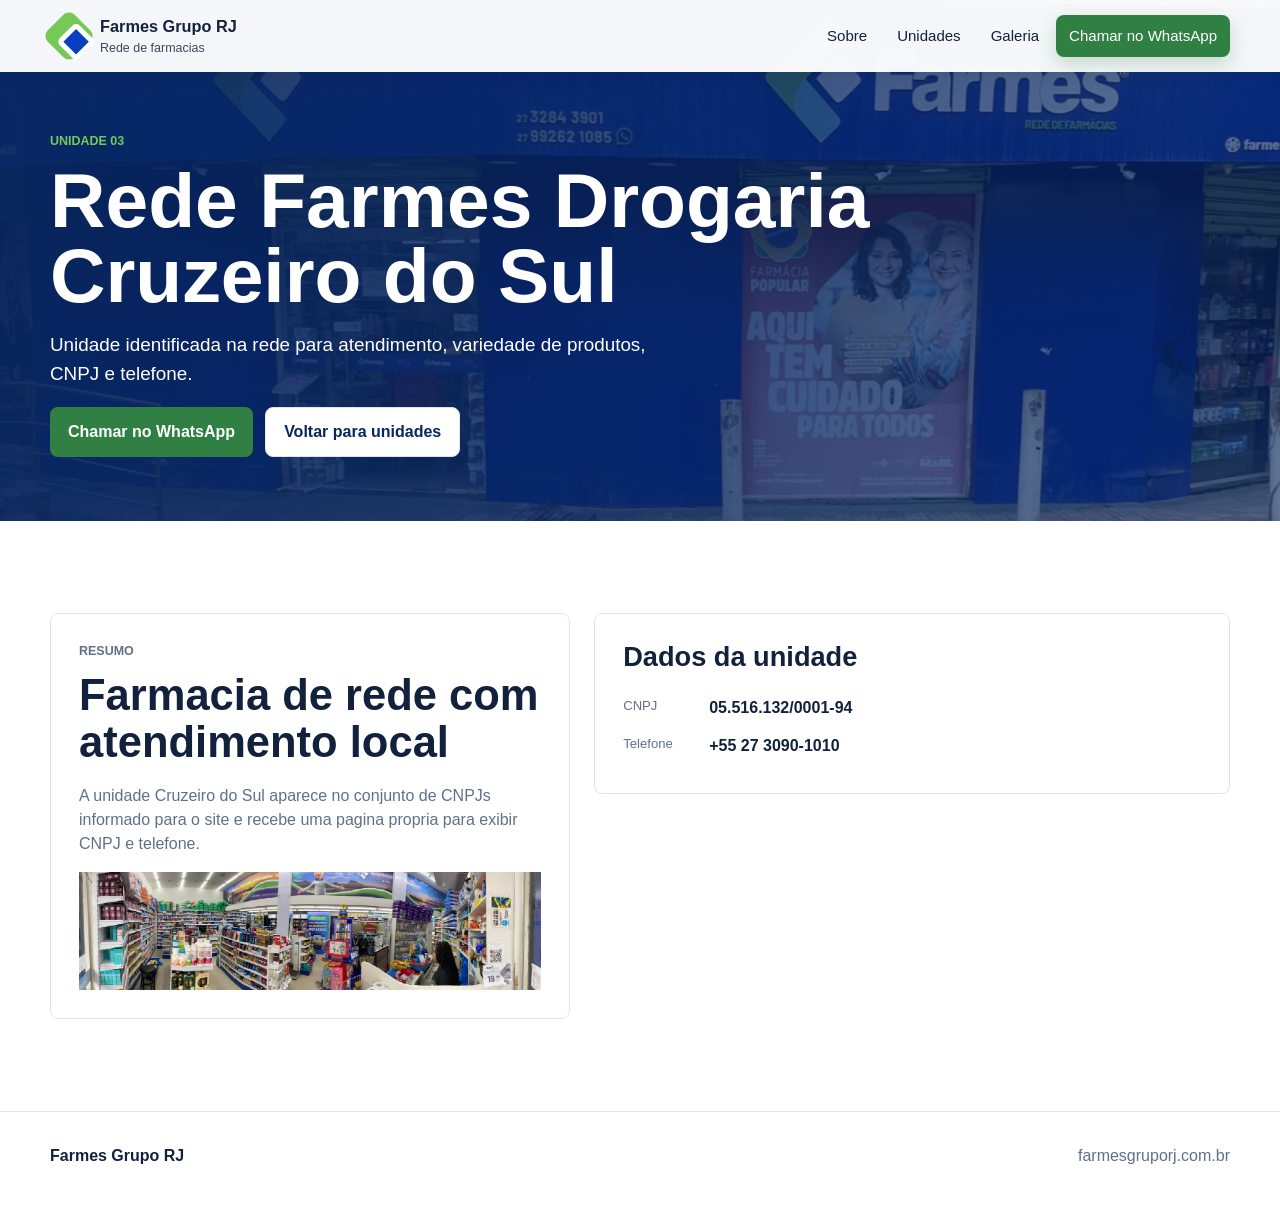
==== unidades/cruzeiro-do-sul.html @ f0ee7815 "initial commit" ====
<!doctype html>
<html lang="pt-BR">
  <head>
    <meta charset="utf-8">
    <meta name="viewport" content="width=device-width, initial-scale=1">
    <title>Rede Farmes Drogaria Cruzeiro do Sul | Farmes Grupo RJ</title>
    <meta name="description" content="Informacoes da unidade Rede Farmes Drogaria Cruzeiro do Sul, CNPJ 05.516.132/0001-94.">
    <meta property="og:title" content="Rede Farmes Drogaria Cruzeiro do Sul">
    <meta property="og:description" content="Pagina de informacao da unidade com CNPJ e telefone por WhatsApp.">
    <meta property="og:type" content="website">
    <meta property="og:url" content="https://farmesgruporj.com.br/unidades/cruzeiro-do-sul.html">
    <meta property="og:image" content="https://farmesgruporj.com.br/img/corredores-produtos.jpg">
    <link rel="canonical" href="https://farmesgruporj.com.br/unidades/cruzeiro-do-sul.html">
    <link rel="icon" href="../img/favicon.svg" type="image/svg+xml">
    <link rel="stylesheet" href="../style.css?v=3">
  </head>
  <body class="unit-page">
    <header class="site-header" data-header>
      <a class="brand" href="../index.html" aria-label="Farmes Grupo RJ"><span class="brand-mark" aria-hidden="true"></span><span><strong>Farmes Grupo RJ</strong><small>Rede de farmacias</small></span></a>
      <button class="nav-toggle" type="button" aria-expanded="false" aria-controls="site-nav"><span></span><span></span><span></span></button>
      <nav id="site-nav" class="site-nav" aria-label="Navegacao principal"><a href="../index.html#sobre">Sobre</a><a href="../index.html#unidades">Unidades</a><a href="../index.html#galeria">Galeria</a><a class="nav-cta" href="https://wa.me/552730901010" target="_blank" rel="noopener">Chamar no WhatsApp</a></nav>
    </header>
    <main>
      <section class="unit-hero">
        <p class="eyebrow">Unidade 03</p>
        <h1>Rede Farmes Drogaria Cruzeiro do Sul</h1>
        <p class="hero-copy">Unidade identificada na rede para atendimento, variedade de produtos, CNPJ e telefone.</p>
        <div class="unit-actions"><a href="https://wa.me/552730901010" target="_blank" rel="noopener">Chamar no WhatsApp</a><a href="../index.html#unidades">Voltar para unidades</a></div>
      </section>
      <section class="section unit-detail">
        <article class="unit-summary"><p class="eyebrow">Resumo</p><h2>Farmacia de rede com atendimento local</h2><p>A unidade Cruzeiro do Sul aparece no conjunto de CNPJs informado para o site e recebe uma pagina propria para exibir CNPJ e telefone.</p><img src="../img/corredores-produtos.jpg" alt="Corredores com produtos de farmacia"></article>
        <article class="data-panel">
          <h2>Dados da unidade</h2>
          <dl>
            <div><dt>CNPJ</dt><dd>05.516.132/0001-94</dd></div>
            <div><dt>Telefone</dt><dd>+55 27 3090-1010</dd></div>
          </dl>
        </article>
      </section>
    </main>
    <footer class="site-footer"><strong>Farmes Grupo RJ</strong><p>farmesgruporj.com.br</p></footer>
    <script src="../script.js?v=2"></script>
  </body>
</html>
---- style.css ----
:root {
  --blue: #073fc0;
  --blue-dark: #08265f;
  --blue-900: #061844;
  --green: #77c957;
  --green-dark: #318043;
  --ink: #12223d;
  --muted: #617087;
  --line: #dfe5ef;
  --paper: #f7f9fc;
  --paper-strong: #eef3f8;
  --white: #ffffff;
  --accent: #f4c542;
  --shadow: 0 14px 34px rgba(8, 38, 95, 0.12);
}

* {
  box-sizing: border-box;
}

html {
  scroll-behavior: smooth;
}

body {
  margin: 0;
  color: var(--ink);
  background: var(--paper);
  font-family: Arial, Helvetica, sans-serif;
  line-height: 1.5;
}

img {
  display: block;
  width: 100%;
}

a {
  color: inherit;
  text-decoration: none;
}

.site-header {
  position: fixed;
  inset: 0 0 auto;
  z-index: 20;
  display: flex;
  align-items: center;
  justify-content: space-between;
  min-height: 72px;
  padding: 12px max(22px, calc((100vw - 1180px) / 2));
  color: var(--white);
  background: linear-gradient(180deg, rgba(6, 24, 68, 0.84), rgba(6, 24, 68, 0));
  transition: background 180ms ease, box-shadow 180ms ease;
}

.site-header.is-scrolled,
.unit-page .site-header {
  background: rgba(255, 255, 255, 0.96);
  color: var(--ink);
  box-shadow: 0 1px 18px rgba(18, 34, 61, 0.12);
}

.brand {
  display: inline-flex;
  align-items: center;
  gap: 12px;
  min-width: 210px;
}

.brand-mark {
  position: relative;
  width: 38px;
  height: 38px;
  border-radius: 8px;
  background: var(--green);
  transform: rotate(45deg);
}

.brand-mark::after {
  content: "";
  position: absolute;
  width: 18px;
  height: 18px;
  right: -4px;
  bottom: 6px;
  border-radius: 5px;
  background: var(--blue);
  border: 5px solid var(--white);
}

.brand strong,
.brand small {
  display: block;
}

.brand strong {
  font-size: 1.02rem;
}

.brand small {
  color: currentColor;
  font-size: 0.78rem;
  opacity: 0.82;
}

.site-nav {
  display: flex;
  align-items: center;
  gap: 4px;
  font-size: 0.94rem;
}

.site-nav a {
  padding: 10px 13px;
  border-radius: 8px;
}

.site-nav a:hover,
.site-nav a:focus-visible {
  background: rgba(119, 201, 87, 0.18);
  outline: none;
}

.nav-cta {
  color: var(--white);
  background: var(--green-dark);
  box-shadow: 0 8px 20px rgba(49, 128, 67, 0.24);
}

.nav-toggle {
  display: none;
  width: 42px;
  height: 42px;
  border: 1px solid currentColor;
  border-radius: 8px;
  color: inherit;
  background: transparent;
}

.nav-toggle span {
  display: block;
  width: 18px;
  height: 2px;
  margin: 4px auto;
  background: currentColor;
}

.hero {
  position: relative;
  min-height: 82vh;
  display: grid;
  align-items: end;
  overflow: hidden;
}

.hero picture,
.hero img,
.hero-overlay {
  position: absolute;
  inset: 0;
  height: 100%;
}

.hero img {
  object-fit: cover;
}

.hero-overlay {
  background:
    linear-gradient(90deg, rgba(6, 24, 68, 0.92), rgba(8, 38, 95, 0.50), rgba(8, 38, 95, 0.18)),
    linear-gradient(0deg, rgba(18, 34, 61, 0.48), rgba(18, 34, 61, 0.02) 48%);
}

.hero-content {
  position: relative;
  width: min(100%, 1180px);
  margin: 0 auto;
  padding: 150px 22px 82px;
  color: var(--white);
}

.eyebrow {
  margin: 0 0 12px;
  color: var(--green);
  font-size: 0.78rem;
  font-weight: 700;
  letter-spacing: 0;
  text-transform: uppercase;
}

h1,
h2,
h3,
p {
  margin-top: 0;
}

h1 {
  margin-bottom: 18px;
  max-width: 760px;
  font-size: clamp(3rem, 7vw, 6.4rem);
  line-height: 0.98;
  letter-spacing: 0;
}

h2 {
  margin-bottom: 18px;
  font-size: clamp(1.9rem, 3.4vw, 3rem);
  line-height: 1.08;
  letter-spacing: 0;
}

h3 {
  margin-bottom: 12px;
  font-size: 1.18rem;
  line-height: 1.22;
}

.hero-copy {
  max-width: 620px;
  font-size: 1.18rem;
}

.hero-actions,
.card-actions,
.unit-actions {
  display: flex;
  flex-wrap: wrap;
  gap: 12px;
}

.button,
.card-actions a,
.unit-actions a {
  display: inline-flex;
  align-items: center;
  justify-content: center;
  min-height: 44px;
  padding: 12px 18px;
  border-radius: 8px;
  font-weight: 700;
  transition: transform 160ms ease, box-shadow 160ms ease, background 160ms ease;
}

.button:hover,
.card-actions a:hover,
.unit-actions a:hover,
.button:focus-visible,
.card-actions a:focus-visible,
.unit-actions a:focus-visible {
  transform: translateY(-1px);
  outline: none;
}

.button.primary,
.unit-actions a:first-child {
  color: var(--white);
  background: var(--green-dark);
}

.button.secondary,
.unit-actions a:last-child {
  color: var(--white);
  border: 1px solid rgba(255, 255, 255, 0.8);
  background: rgba(255, 255, 255, 0.14);
}

.section {
  padding: clamp(54px, 8vw, 92px) max(22px, calc((100vw - 1180px) / 2));
  background: var(--white);
}

.intro-band {
  display: grid;
  grid-template-columns: repeat(3, minmax(0, 1fr));
  gap: 0;
  padding-top: 0;
  padding-bottom: 0;
  background: var(--blue-900);
}

.metric {
  min-height: 120px;
  padding: 28px 30px;
  color: var(--white);
  border-right: 1px solid rgba(255, 255, 255, 0.14);
  background: transparent;
}

.metric strong {
  display: block;
  margin-bottom: 4px;
  color: var(--accent);
  font-size: 1.8rem;
}

.split {
  display: grid;
  grid-template-columns: minmax(260px, 0.85fr) minmax(280px, 1.15fr);
  gap: clamp(28px, 6vw, 90px);
  align-items: start;
}

.rich-text {
  color: var(--muted);
  font-size: 1.05rem;
  max-width: 720px;
}

.services,
.units {
  background: var(--paper-strong);
}

.section-heading {
  max-width: 780px;
  margin-bottom: 34px;
}

.section-heading p:not(.eyebrow) {
  color: var(--muted);
}

.service-grid,
.unit-grid {
  display: grid;
  grid-template-columns: repeat(4, minmax(0, 1fr));
  gap: 14px;
}

.service-grid article,
.unit-card {
  min-height: 100%;
  padding: 24px;
  border: 1px solid var(--line);
  border-radius: 8px;
  background: var(--white);
}

.service-grid span {
  display: inline-flex;
  align-items: center;
  justify-content: center;
  width: 38px;
  height: 38px;
  margin-bottom: 22px;
  border-radius: 8px;
  color: var(--blue-dark);
  background: rgba(119, 201, 87, 0.24);
  font-weight: 700;
}

.service-grid p,
.unit-card dd,
.unit-card p,
.site-footer p,
.unit-summary p {
  color: var(--muted);
}

.unit-grid {
  grid-template-columns: 1fr;
  gap: 12px;
}

.unit-card.featured {
  border-color: rgba(7, 63, 192, 0.20);
  box-shadow: none;
}

.unit-card {
  display: grid;
  grid-template-columns: 160px minmax(240px, 1fr) minmax(300px, 0.9fr) minmax(230px, auto);
  gap: 18px;
  align-items: center;
}

.unit-tag {
  margin-bottom: 0;
  color: var(--green-dark);
  font-size: 0.78rem;
  font-weight: 700;
  text-transform: uppercase;
}

.unit-card h3 {
  margin-bottom: 0;
}

dl {
  margin: 0;
}

dl div {
  display: grid;
  grid-template-columns: 76px 1fr;
  gap: 10px;
  padding: 7px 0;
  border-top: 0;
}

dt {
  color: var(--muted);
  font-size: 0.82rem;
}

dd {
  margin: 0;
  font-weight: 700;
}

.card-actions a {
  flex: 1 1 104px;
  color: var(--blue-dark);
  border: 1px solid var(--line);
  background: var(--paper);
}

.card-actions a:last-child {
  color: var(--white);
  border-color: var(--green-dark);
  background: var(--green-dark);
}

.gallery-grid {
  display: grid;
  grid-template-columns: 1.2fr 1fr 1fr;
  gap: 12px;
}

.gallery-grid button,
.gallery-item {
  min-height: 250px;
  padding: 0;
  overflow: hidden;
  border: 0;
  border-radius: 8px;
  background: var(--paper);
  cursor: pointer;
}

.gallery-grid button:first-child,
.gallery-item:first-child {
  grid-row: span 2;
}

.gallery-grid img {
  height: 100%;
  object-fit: cover;
  transition: transform 180ms ease;
}

.gallery-grid button:hover img,
.gallery-grid button:focus-visible img,
.gallery-item:hover img,
.gallery-item:focus-visible img {
  transform: scale(1.035);
}

.contact {
  display: grid;
  grid-template-columns: 0.9fr 1.1fr;
  gap: clamp(24px, 5vw, 70px);
  color: var(--white);
  background: var(--blue-900);
}

.contact > *,
.unit-summary,
.data-panel,
.unit-card,
address {
  min-width: 0;
}

.contact .eyebrow,
.contact p {
  color: rgba(255, 255, 255, 0.78);
}

address {
  display: grid;
  gap: 10px;
  padding: 26px;
  border-radius: 8px;
  font-style: normal;
  background: rgba(255, 255, 255, 0.08);
  overflow-wrap: anywhere;
}

.site-footer {
  display: flex;
  justify-content: space-between;
  gap: 24px;
  padding: 32px max(22px, calc((100vw - 1180px) / 2));
  border-top: 1px solid var(--line);
  background: var(--white);
}

.modal,
.lightbox {
  position: fixed;
  inset: 0;
  z-index: 40;
  display: none;
  place-items: center;
  padding: 24px;
  background: rgba(8, 38, 95, 0.88);
}

.lightbox:target {
  display: grid;
}

.modal img,
.lightbox img {
  width: min(1100px, 100%);
  max-height: 86vh;
  object-fit: contain;
  border-radius: 8px;
  background: var(--white);
}

.modal-close {
  position: fixed;
  top: 18px;
  right: 18px;
  width: 44px;
  height: 44px;
  border: 0;
  border-radius: 8px;
  color: var(--ink);
  background: var(--white);
  font-size: 1.8rem;
  cursor: pointer;
  text-align: center;
  line-height: 44px;
}

.unit-page {
  background: var(--paper);
}

.unit-hero {
  padding: 132px max(22px, calc((100vw - 1180px) / 2)) 64px;
  color: var(--white);
  background:
    linear-gradient(90deg, rgba(8, 38, 95, 0.95), rgba(8, 38, 95, 0.64)),
    url("img/fachada-panoramica.jpg") center/cover;
}

.unit-page .unit-hero {
  background:
    linear-gradient(90deg, rgba(8, 38, 95, 0.95), rgba(8, 38, 95, 0.64)),
    url("../img/fachada-panoramica.jpg") center/cover;
}

.unit-hero h1 {
  max-width: 900px;
  font-size: clamp(2.5rem, 6vw, 5.7rem);
}

.unit-detail {
  display: grid;
  grid-template-columns: minmax(300px, 0.9fr) minmax(300px, 1.1fr);
  gap: 24px;
  align-items: start;
}

.unit-summary,
.data-panel {
  padding: 28px;
  border: 1px solid var(--line);
  border-radius: 8px;
  background: var(--white);
}

.data-panel h2 {
  font-size: 1.7rem;
}

.unit-actions a:last-child {
  color: var(--blue-dark);
  border-color: var(--line);
  background: var(--white);
}

@media (max-width: 1080px) {
  .service-grid {
    grid-template-columns: repeat(2, minmax(0, 1fr));
  }

  .unit-card {
    grid-template-columns: 130px minmax(220px, 1fr);
  }

  .unit-card dl,
  .unit-card .card-actions {
    grid-column: 2;
  }
}

@media (max-width: 820px) {
  .nav-toggle {
    display: block;
  }

  .site-nav {
    position: fixed;
    top: 72px;
    right: 14px;
    left: 14px;
    display: none;
    padding: 12px;
    border: 1px solid var(--line);
    border-radius: 8px;
    color: var(--ink);
    background: var(--white);
    box-shadow: var(--shadow);
  }

  .site-nav.is-open {
    display: grid;
  }

  .nav-cta {
    color: var(--white) !important;
  }

  .hero {
    min-height: 78vh;
  }

  .hero-content {
    padding-bottom: 52px;
  }

  .intro-band,
  .split,
  .contact,
  .unit-detail {
    grid-template-columns: 1fr;
  }

  .gallery-grid {
    grid-template-columns: 1fr;
  }

  .gallery-grid button:first-child,
  .gallery-item:first-child {
    grid-row: auto;
  }

  .site-footer {
    display: block;
  }
}

@media (max-width: 620px) {
  .brand {
    min-width: 0;
  }

  .brand small {
    display: none;
  }

  h1 {
    font-size: 2.9rem;
  }

  .service-grid {
    grid-template-columns: 1fr;
  }

  .intro-band {
    grid-template-columns: 1fr;
  }

  .metric {
    min-height: auto;
    border-right: 0;
    border-bottom: 1px solid rgba(255, 255, 255, 0.14);
  }

  .unit-card {
    grid-template-columns: 1fr;
    gap: 12px;
  }

  .unit-card dl,
  .unit-card .card-actions {
    grid-column: auto;
  }

  dl div {
    grid-template-columns: 1fr;
    gap: 2px;
  }
}
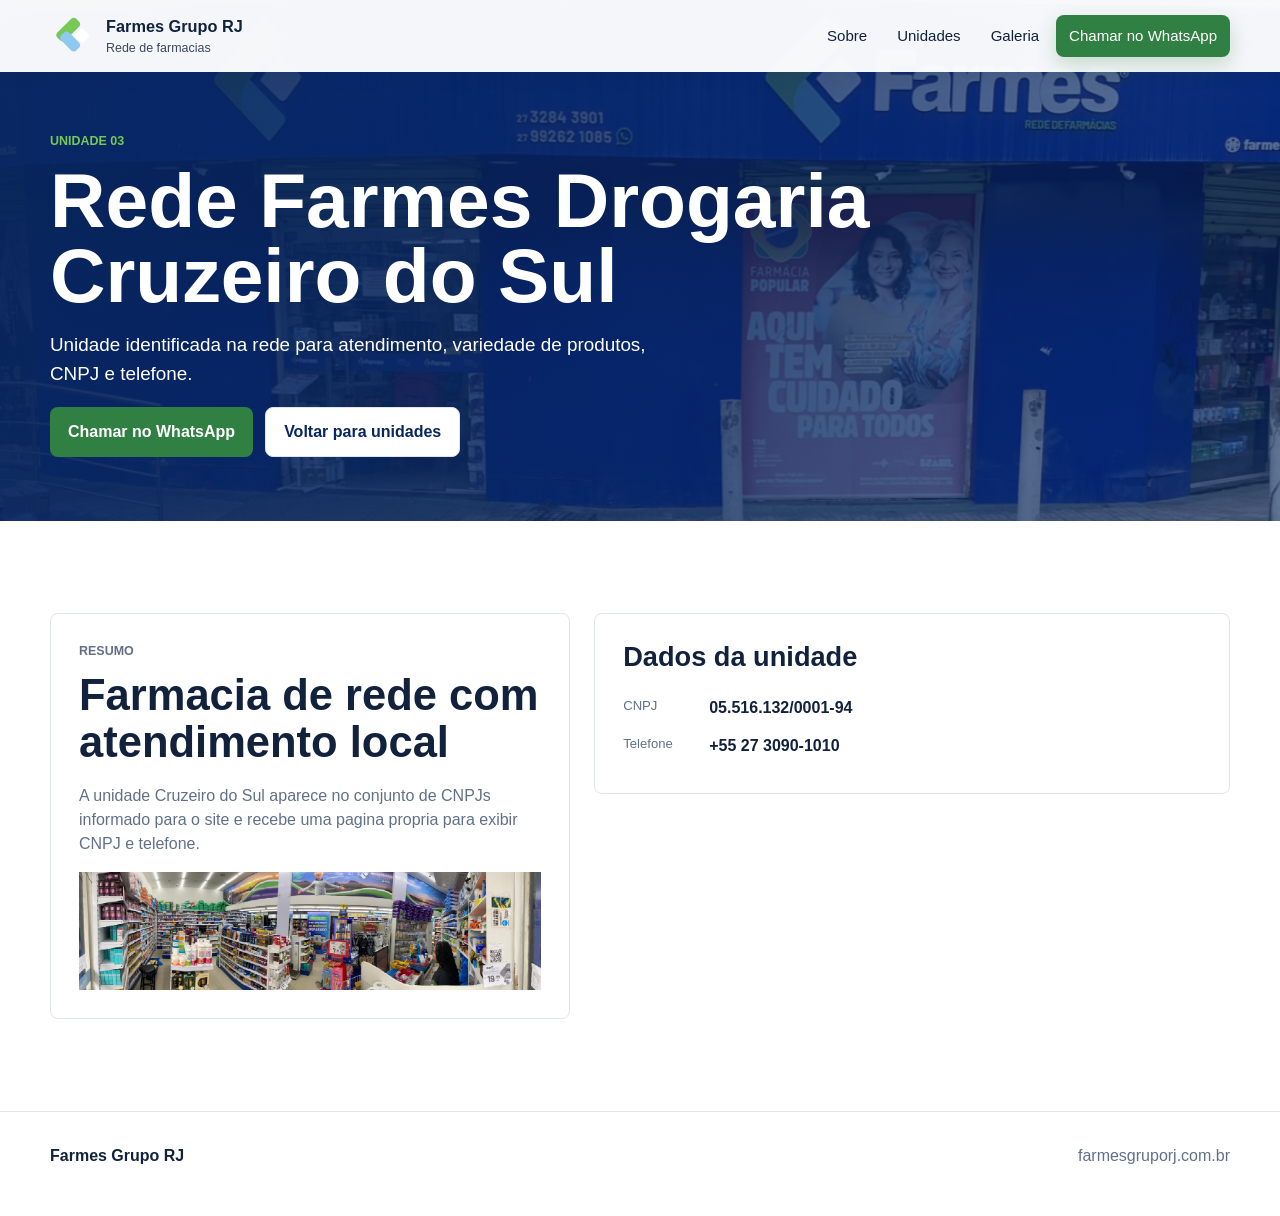
==== commit 925234e7: "atualiando dados" ====
--- a/unidades/cruzeiro-do-sul.html
+++ b/unidades/cruzeiro-do-sul.html
@@ -12,7 +12,7 @@
     <meta property="og:image" content="https://farmesgruporj.com.br/img/corredores-produtos.jpg">
     <link rel="canonical" href="https://farmesgruporj.com.br/unidades/cruzeiro-do-sul.html">
     <link rel="icon" href="../img/favicon.svg" type="image/svg+xml">
-    <link rel="stylesheet" href="../style.css?v=3">
+    <link rel="stylesheet" href="../style.css?v=5">
   </head>
   <body class="unit-page">
     <header class="site-header" data-header>
--- a/style.css
+++ b/style.css
@@ -69,24 +69,10 @@
 }
 
 .brand-mark {
-  position: relative;
-  width: 38px;
-  height: 38px;
-  border-radius: 8px;
-  background: var(--green);
-  transform: rotate(45deg);
-}
-
-.brand-mark::after {
-  content: "";
-  position: absolute;
-  width: 18px;
-  height: 18px;
-  right: -4px;
-  bottom: 6px;
-  border-radius: 5px;
-  background: var(--blue);
-  border: 5px solid var(--white);
+  width: 44px;
+  height: 44px;
+  flex: 0 0 44px;
+  background: center / contain no-repeat url("data:image/svg+xml,%3Csvg xmlns='http://www.w3.org/2000/svg' viewBox='0 0 72 72'%3E%3Cpath d='M34.8 7.8c2.3-2.2 6-2.2 8.3.1l4.6 4.6c2.3 2.3 2.2 6-.1 8.3L24.8 43.2c-2.3 2.2-6 2.2-8.3-.1l-4.6-4.6c-2.3-2.3-2.2-6 .1-8.3L34.8 7.8Z' fill='%2377c957'/%3E%3Cpath d='M18.2 43.1c-2.3-2.3-2.3-6 0-8.3l4.6-4.6c2.3-2.3 6-2.3 8.3 0l16.5 16.5c2.3 2.3 2.3 6 0 8.3l-4.6 4.6c-2.3 2.3-6 2.3-8.3 0L18.2 43.1Z' fill='%238ec9ef'/%3E%3Cpath d='M50.2 24.9c1.3-1.3 3.3-1.3 4.6 0l8.3 8.3c1.3 1.3 1.3 3.3 0 4.6l-8.3 8.3c-1.3 1.3-3.3 1.3-4.6 0l-8.3-8.3c-1.3-1.3-1.3-3.3 0-4.6l8.3-8.3Z' fill='%23ffffff'/%3E%3C/svg%3E");
 }
 
 .brand strong,
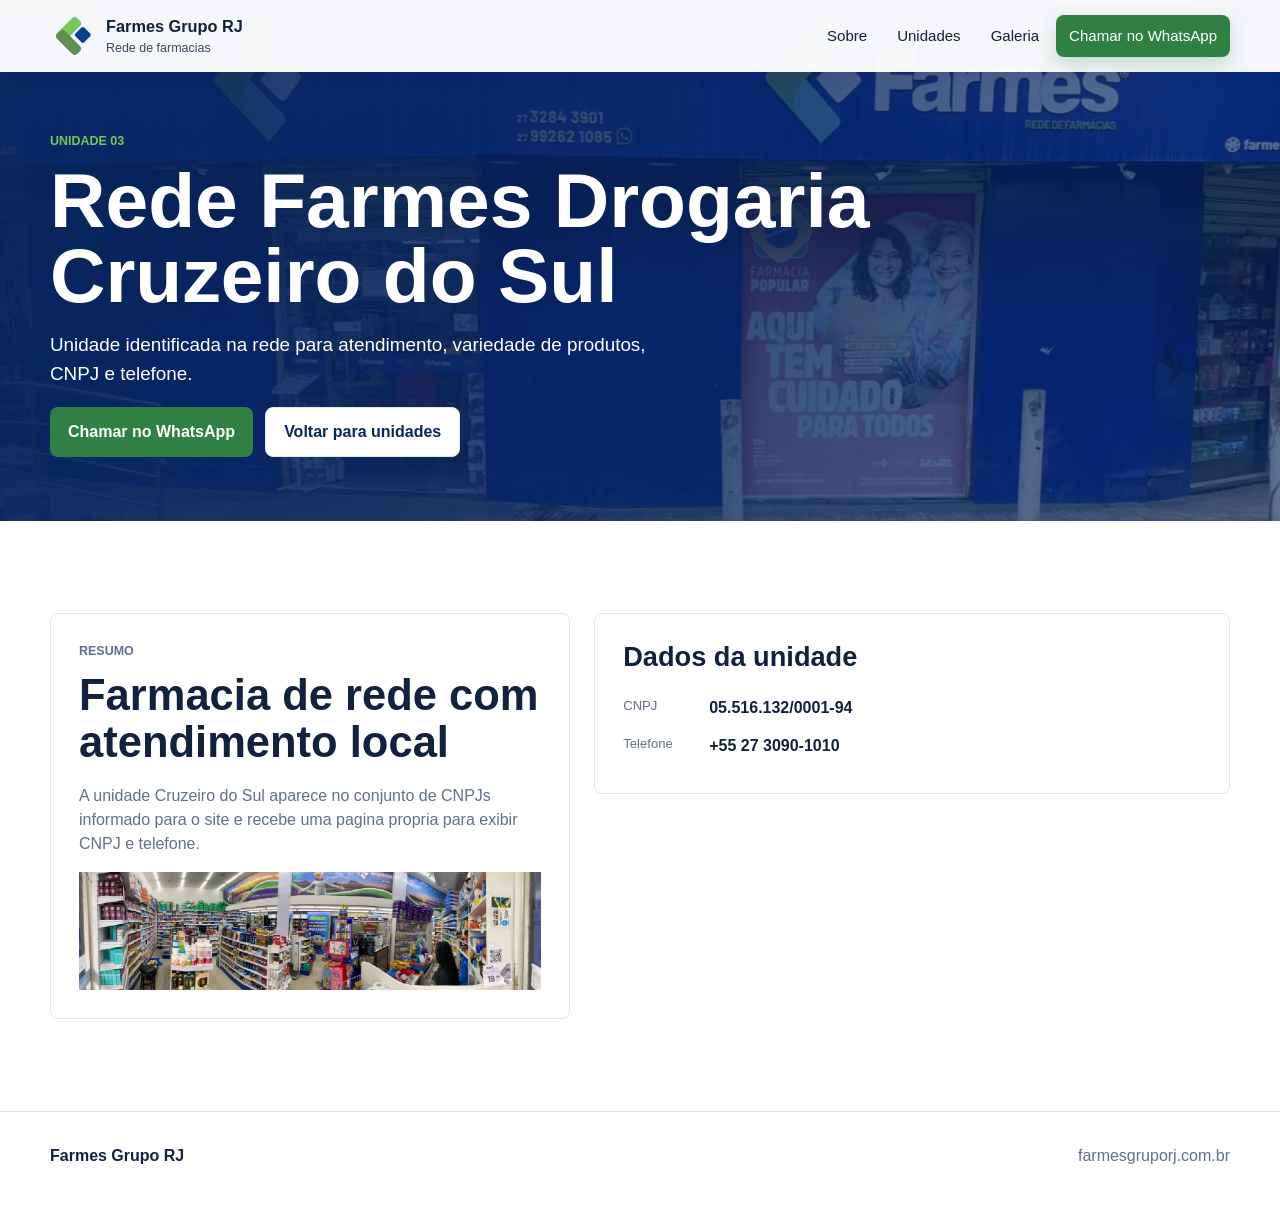
==== commit 72a154ad: "atualizando logo" ====
--- a/unidades/cruzeiro-do-sul.html
+++ b/unidades/cruzeiro-do-sul.html
@@ -12,7 +12,7 @@
     <meta property="og:image" content="https://farmesgruporj.com.br/img/corredores-produtos.jpg">
     <link rel="canonical" href="https://farmesgruporj.com.br/unidades/cruzeiro-do-sul.html">
     <link rel="icon" href="../img/favicon.svg" type="image/svg+xml">
-    <link rel="stylesheet" href="../style.css?v=5">
+    <link rel="stylesheet" href="../style.css?v=9">
   </head>
   <body class="unit-page">
     <header class="site-header" data-header>
--- a/style.css
+++ b/style.css
@@ -51,6 +51,7 @@
   padding: 12px max(22px, calc((100vw - 1180px) / 2));
   color: var(--white);
   background: linear-gradient(180deg, rgba(6, 24, 68, 0.84), rgba(6, 24, 68, 0));
+  box-shadow: none;
   transition: background 180ms ease, box-shadow 180ms ease;
 }
 
@@ -65,14 +66,20 @@
   display: inline-flex;
   align-items: center;
   gap: 12px;
-  min-width: 210px;
+  min-width: 220px;
+}
+
+.brand-logo {
+  width: 205px;
+  height: auto;
+  object-fit: contain;
 }
 
 .brand-mark {
   width: 44px;
   height: 44px;
   flex: 0 0 44px;
-  background: center / contain no-repeat url("data:image/svg+xml,%3Csvg xmlns='http://www.w3.org/2000/svg' viewBox='0 0 72 72'%3E%3Cpath d='M34.8 7.8c2.3-2.2 6-2.2 8.3.1l4.6 4.6c2.3 2.3 2.2 6-.1 8.3L24.8 43.2c-2.3 2.2-6 2.2-8.3-.1l-4.6-4.6c-2.3-2.3-2.2-6 .1-8.3L34.8 7.8Z' fill='%2377c957'/%3E%3Cpath d='M18.2 43.1c-2.3-2.3-2.3-6 0-8.3l4.6-4.6c2.3-2.3 6-2.3 8.3 0l16.5 16.5c2.3 2.3 2.3 6 0 8.3l-4.6 4.6c-2.3 2.3-6 2.3-8.3 0L18.2 43.1Z' fill='%238ec9ef'/%3E%3Cpath d='M50.2 24.9c1.3-1.3 3.3-1.3 4.6 0l8.3 8.3c1.3 1.3 1.3 3.3 0 4.6l-8.3 8.3c-1.3 1.3-3.3 1.3-4.6 0l-8.3-8.3c-1.3-1.3-1.3-3.3 0-4.6l8.3-8.3Z' fill='%23ffffff'/%3E%3C/svg%3E");
+  background: center / contain no-repeat url("data:image/svg+xml,%3Csvg xmlns='http://www.w3.org/2000/svg' viewBox='0 0 72 72'%3E%3Cpath d='M36.5 6.5c2.2-2.2 5.8-2.2 8 0l4.9 4.9c2.2 2.2 2.2 5.8 0 8L24.3 44.5c-2.2 2.2-5.8 2.2-8 0l-4.9-4.9c-2.2-2.2-2.2-5.8 0-8L36.5 6.5Z' fill='%2377c957'/%3E%3Cpath d='M11.4 40.4c-2.2-2.2-2.2-5.8 0-8l4.9-4.9c2.2-2.2 5.8-2.2 8 0l25.1 25.1c2.2 2.2 2.2 5.8 0 8l-4.9 4.9c-2.2 2.2-5.8 2.2-8 0L11.4 40.4Z' fill='%235f8f55'/%3E%3Cpath d='M51.5 22.2c1.2-1.2 3.2-1.2 4.4 0l9.9 9.9c1.2 1.2 1.2 3.2 0 4.4l-9.9 9.9c-1.2 1.2-3.2 1.2-4.4 0l-9.9-9.9c-1.2-1.2-1.2-3.2 0-4.4l9.9-9.9Z' fill='%23073f8f'/%3E%3C/svg%3E");
 }
 
 .brand strong,
